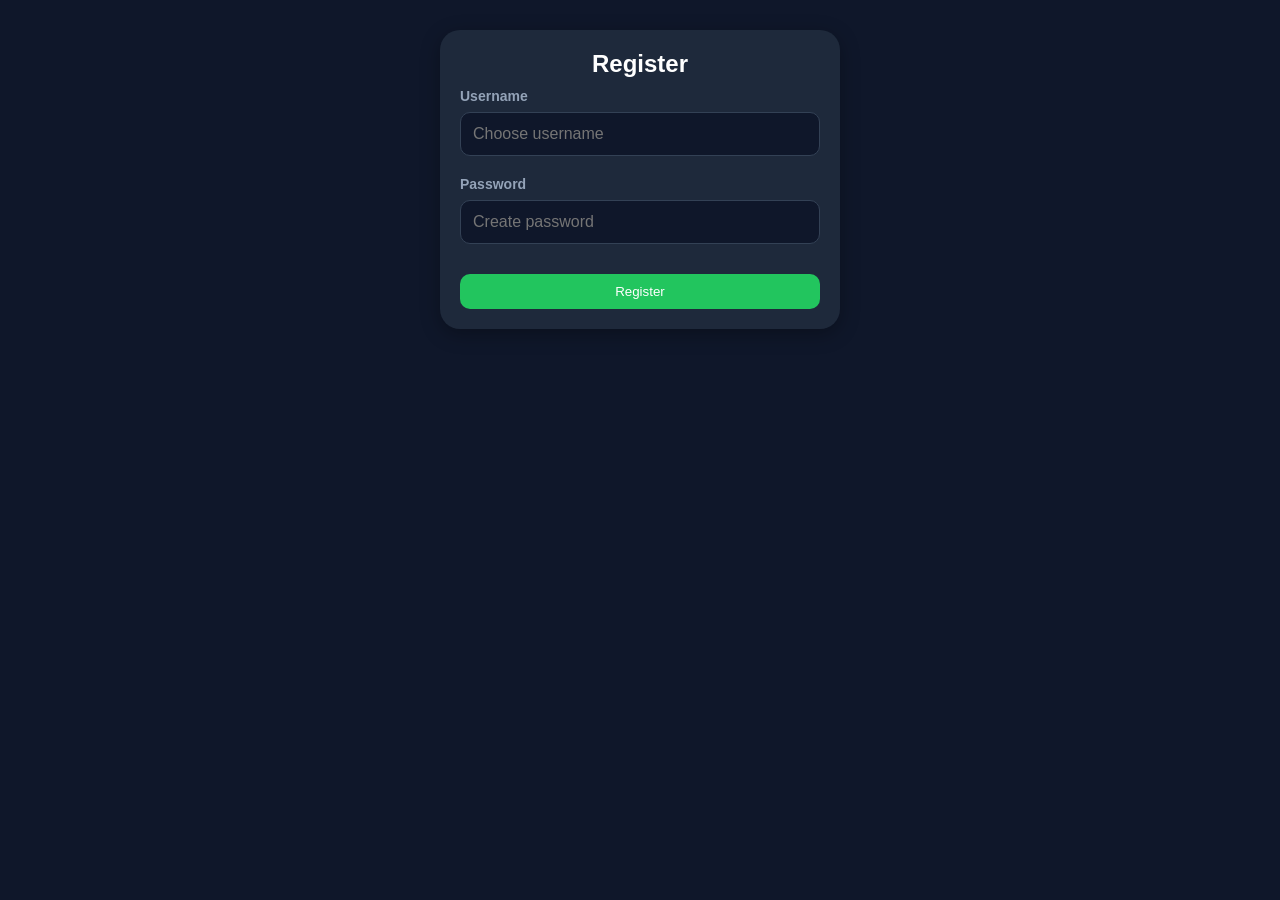
==== templates/register.html @ ad74d9d3 "First Gaming Dashboard" ====
<!DOCTYPE html>
<html>
<head>
    <title>Register</title>
    <link rel="stylesheet" href="/static/style.css">
</head>
<body>

    <div class="container">
        <div class="card" style="width: 400px;">
            <h2>Register</h2>
            
            <form method="POST">
                
                <div class="input-group">
                    <label for="username">Username</label>
                    <input type="text" id="username" name="username" placeholder="Choose username" required>
                </div>

                <div class="input-group">
                    <label for="password">Password</label>
                    <input type="password" id="password" name="password" placeholder="Create password" required>
                </div>

                <button type="submit" class="add-btn" style="width: 100%; margin-top: 10px;">
                    Register
                </button>

            </form>
        </div>
    </div>

</body>
</html>
---- static/style.css ----
*{
    margin:0;
    padding:0;
    box-sizing:border-box;
}

body{
    background:#0f172a;
    color:white;
    font-family:Segoe UI, sans-serif;
}

.navbar{
    display:flex;
    justify-content:space-between;
    align-items:center;

    padding:20px 40px;

    background:#1e293b;

    box-shadow:0 2px 10px rgba(0,0,0,0.3);
}

.nav-right{
    display:flex;
    align-items:center;
    gap:10px;
}

.container{
    display:flex;
    flex-wrap:wrap;
    justify-content:center;

    padding:30px;
    gap:20px;
}

.card{
    width:300px;

    background:#1e293b;

    border-radius:20px;

    padding:20px;

    text-align:center;

    transition:0.3s;

    box-shadow:0 5px 20px rgba(0,0,0,0.3);
}

.card:hover{
    transform:translateY(-8px);
}

.card h2{
    margin-bottom:10px;
}

.card p{
    margin-bottom:15px;
    font-size:18px;
}

.buttons{
    display:flex;
    justify-content:center;
    gap:10px;
}

button{
    border:none;
    padding:10px 15px;
    border-radius:10px;
    cursor:pointer;

    transition:0.2s;
}

button:hover{
    transform:scale(1.05);
}

.edit-btn{
    background:#3b82f6;
    color:white;
}

.delete-btn{
    background:#ef4444;
    color:white;
}

.add-btn{
    background:#22c55e;
    color:white;
}

.logout-btn{
    background:#64748b;
    color:white;
}

.progress-bar{
    width:100%;
    height:20px;
    background:#334155;
    border-radius:20px;
    overflow:hidden;
    margin-top:10px;
}

.progress-fill{
    height:100%;
    background:#22c55e;
    transition:0.5s;
}
/* =========================================
   Form Styles (สำหรับหน้า Add, Edit, Login, Register)
   ========================================= */

.input-group {
    display: flex;
    flex-direction: column;
    text-align: left; /* ให้ข้อความชิดซ้าย */
    margin-bottom: 20px;
}

.input-group label {
    margin-bottom: 8px;
    font-size: 14px;
    color: #94a3b8; /* สีเทาอ่อน เพื่อให้ดูสบายตาในธีมมืด */
    font-weight: bold;
}

/* ตกแต่งช่อง Input และ Select ให้เข้ากับธีมมืด */
.input-group input, 
.input-group select {
    width: 100%;
    padding: 12px;
    border-radius: 10px;
    border: 1px solid #334155; /* ขอบสีเทาเข้ม */
    background: #0f172a; /* พื้นหลังสีเดียวกับ Body */
    color: white; /* ตัวอักษรสีขาว */
    font-size: 16px;
    outline: none;
    transition: 0.3s;
}

/* เวลาคลิกที่ช่องกรอกข้อมูล ให้ขอบเปลี่ยนเป็นสีฟ้า */
.input-group input:focus, 
.input-group select:focus {
    border-color: #3b82f6;
    box-shadow: 0 0 8px rgba(59, 130, 246, 0.4);
}

/* กำหนดให้ตัวเลือก (option) ใน dropdown เป็นสีเข้ม */
.input-group select option {
    background: #1e293b;
    color: white;
}

.stats{
    display:flex;
    justify-content:center;
    gap:20px;
    margin:20px;
}

.stat-card{
    background:#1e293b;
    padding:20px;
    border-radius:15px;
    text-align:center;
    min-width:180px;
}

.game-image{
    width:100%;
    height:180px;
    object-fit:cover;
    border-radius:10px;
    margin-bottom:10px;
}

.rank-image{
    width:90px;
    height:auto;

    display:block;

    margin:10px auto;
}

.game-image{
    width:100%;
    height:180px;

    object-fit:cover;

    border-radius:12px;

    margin-bottom:10px;
}

.goal-badge{
    background: #22c55e;
    color: white;
    padding: 8px;
    border-radius: 10px;
    margin-top: 10px;
    font-weight: bold;
}
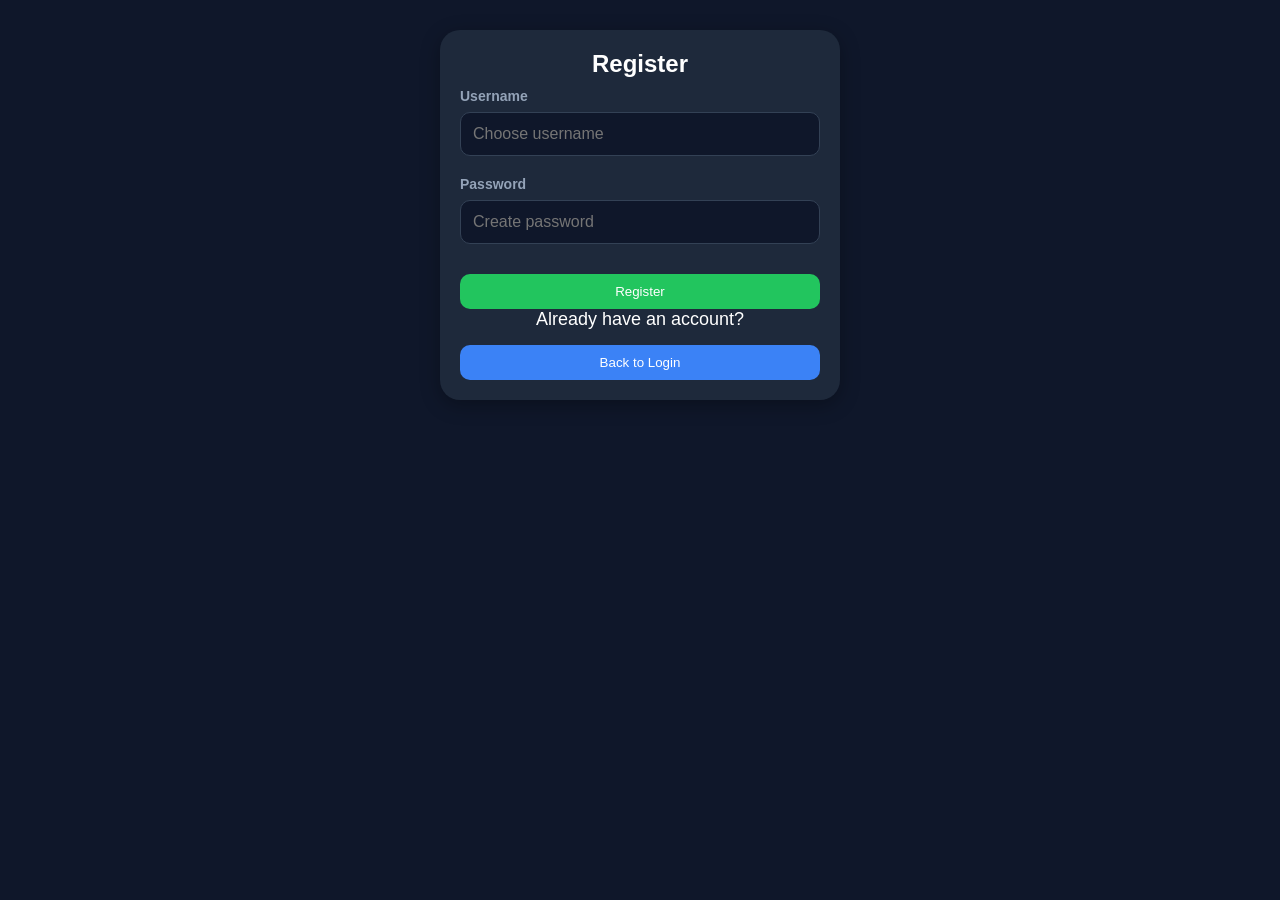
==== commit c17cd627: "Add register button" ====
--- a/templates/register.html
+++ b/templates/register.html
@@ -26,6 +26,19 @@
                     Register
                 </button>
 
+                <p style="text-align:center;">
+                    Already have an account?
+                </p>
+
+                <a href="/login">
+                    <button
+                        type="button"
+                        class="edit-btn"
+                        style="width:100%;">
+                        Back to Login
+                    </button>
+                </a>
+
             </form>
         </div>
     </div>
